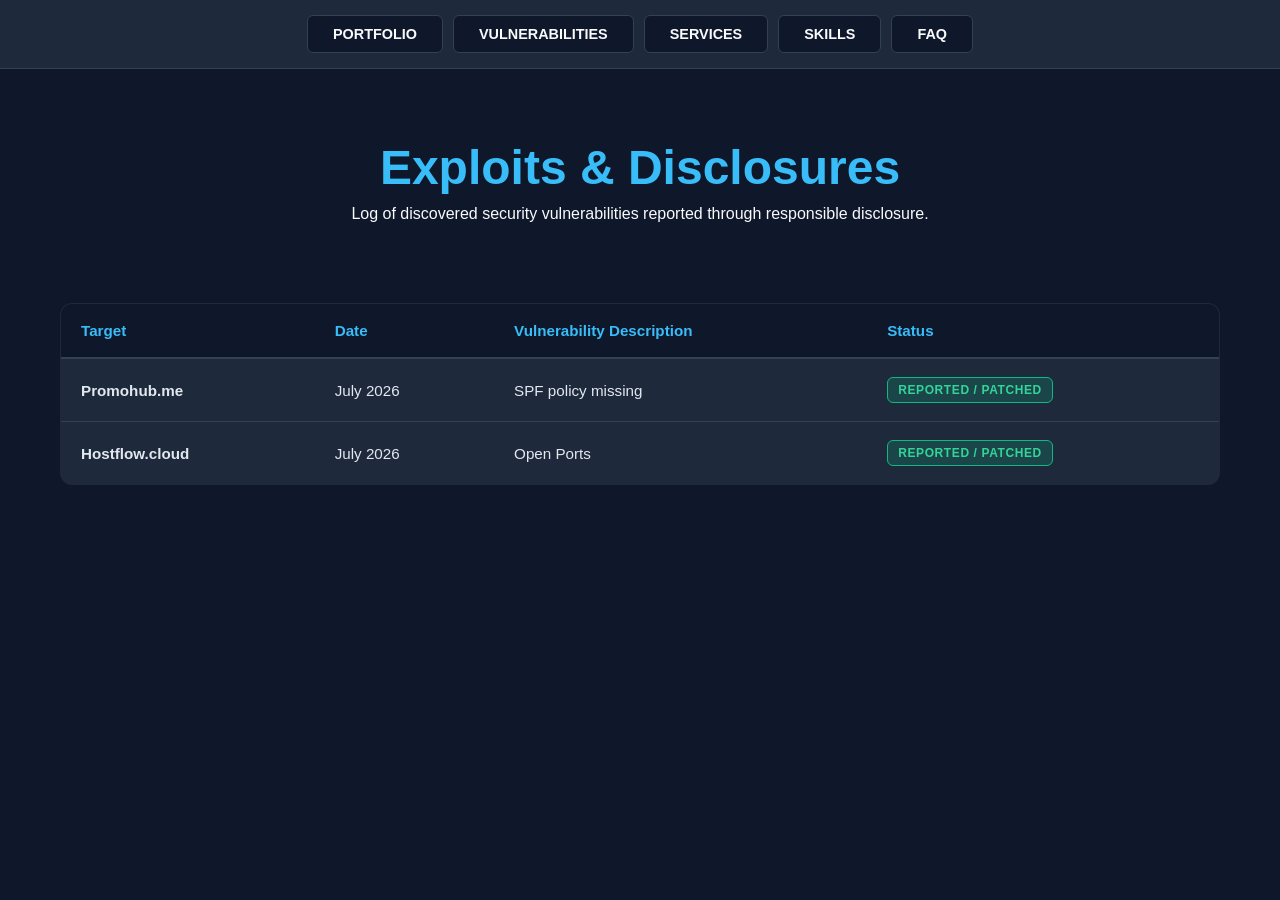
==== vulnerabilities.html @ 144c3c1c "vulnerabilities.html" ====
<!DOCTYPE html>
<html lang="en">
<head>
    <meta charset="UTF-8">
    <meta name="viewport" content="width=device-width, initial-scale=1.0">
    <title>My Portfolio - Vulnerabilities</title>
    <link rel="stylesheet" href="style.css">
</head>
<body>
    <nav class="top-nav">
        <a href="./index.html" class="nav-item">PORTFOLIO</a>
        <a href="./vulnerabilities.html" class="nav-item">VULNERABILITIES</a>
        <a href="./services.html" class="nav-item">SERVICES</a>
        <a href="./skills.html" class="nav-item">SKILLS</a>
        <a href="./faq.html" class="nav-item">FAQ</a>
    </nav>

    <header>
        <h1>Exploits & Disclosures</h1>
        <p>Log of discovered security vulnerabilities reported through responsible disclosure.</p>
    </header>

    <div class="vulnerabilities-container">
        <table class="flaw-table">
            <thead>
                <tr>
                    <th>Target</th>
                    <th>Date</th>
                    <th>Vulnerability Description</th>
                    <th>Status</th>
                </tr>
            </thead>
            <tbody>
                <tr>
                    <td><strong>Promohub.me</strong></td>
                    <td>July 2026</td>
                    <td>SPF policy missing</td>
                    <td><span class="badge badge-patched">Reported / Patched</span></td>
                </tr>
                <tr>
                    <td><strong>Hostflow.cloud</strong></td>
                    <td>July 2026</td>
                    <td>Open Ports</td>
                    <td><span class="badge badge-patched">Reported / Patched</span></td>
                </tr>
            </tbody>
        </table>
    </div>

    <script src="script.js"></script>
</body>
</html>
---- style.css ----
* {
    box-sizing: border-box;
    margin: 0;
    padding: 0;
    font-family: 'Segoe UI', Tahoma, Geneva, Verdana, sans-serif;
}

body {
    background-color: #0f172a;
    color: #f8fafc;
    overflow-x: hidden;
}

.top-nav {
    display: flex;
    justify-content: center;
    gap: 10px;
    padding: 15px;
    background-color: #1e293b;
    border-bottom: 1px solid #334155;
    position: absolute;
    top: 0;
    left: 0;
    right: 0;
    z-index: 1000;
}

.nav-item {
    display: flex;
    align-items: center;
    justify-content: center;
    padding: 10px 25px;
    background-color: #0f172a;
    border: 1px solid #334155;
    border-radius: 6px;
    color: #f8fafc;
    text-decoration: none;
    font-weight: bold;
    font-size: 0.9rem;
    transition: all 0.2s ease;
}

.nav-item:hover {
    background-color: #38bdf8;
    color: #0f172a;
    border-color: #f8fafc;
}

header {
    text-align: center;
    padding: 140px 20px 60px 20px;
}

header h1 {
    font-size: 3rem;
    margin-bottom: 10px;
    color: #38bdf8;
}

.sous-texte {
    display: block;
    font-size: 0.8rem;
    color: #64748b;
    margin-top: 4px;
    font-style: italic;
}

.timeline-container {
    position: relative;
    max-width: 1200px;
    margin: 0 auto;
    padding: 50px 0;
}

.timeline-line {
    position: absolute;
    width: 4px;
    background: linear-gradient(to bottom, #38bdf8, #818cf8);
    top: 0;
    bottom: 0;
    left: 50%;
    transform: translateX(-50%);
}

.timeline-item {
    padding: 20px 40px;
    position: relative;
    width: 50%;
    opacity: 0;
    transform: translateY(40px);
    transition: all 0.6s ease-out;
}

.timeline-item.visible {
    opacity: 1;
    transform: translateY(0);
}

.timeline-item.left {
    left: 0;
}

.timeline-item.right {
    left: 50%;
}

.timeline-content {
    padding: 20px;
    background-color: #1e293b;
    border-radius: 8px;
    border: 1px solid #334155;
    position: relative;
}

.timeline-content h2 {
    color: #38bdf8;
    margin-bottom: 10px;
}

.services-container {
    display: grid;
    grid-template-columns: repeat(auto-fit, minmax(280px, 1fr));
    gap: 30px;
    max-width: 1200px;
    margin: 0 auto;
    padding: 20px;
}

.service-card {
    background-color: #1e293b;
    border: 1px solid #334155;
    border-radius: 12px;
    padding: 30px;
    text-align: center;
    transition: transform 0.3s ease, border-color 0.3s ease;
}

.service-card:hover {
    transform: translateY(-5px);
    border-color: #38bdf8;
}

.service-card h2 {
    color: #38bdf8;
    font-size: 1.5rem;
    margin-bottom: 15px;
}

.price-box {
    background-color: #0f172a;
    padding: 15px;
    border-radius: 8px;
    margin-bottom: 20px;
}

.price-box p {
    font-size: 1.1rem;
    margin: 5px 0;
    color: #f8fafc;
}

.price-box strong {
    color: #818cf8;
}

.price-box span {
    font-size: 0.85rem;
    color: #64748b;
}

.description {
    color: #94a3b8;
    font-size: 0.95rem;
    line-height: 1.5;
}

.vulnerabilities-container {
    max-width: 1200px;
    margin: 0 auto;
    padding: 20px 20px 60px 20px;
}

.flaw-table {
    width: 100%;
    border-collapse: collapse;
    background-color: #1e293b;
    border: 1px solid #334155;
    border-radius: 12px;
    overflow: hidden;
}

.flaw-table th {
    background-color: #0f172a;
    color: #38bdf8;
    padding: 18px 20px;
    font-size: 0.95rem;
    font-weight: bold;
    text-align: left;
    border-bottom: 2px solid #334155;
}

.flaw-table td {
    padding: 18px 20px;
    border-bottom: 1px solid #334155;
    color: #e2e8f0;
    font-size: 0.95rem;
    vertical-align: middle;
}

.flaw-table tr:last-child td {
    border-bottom: none;
}

.flaw-table tr:hover {
    background-color: #24324d;
}

.badge {
    display: inline-block;
    padding: 5px 10px;
    border-radius: 6px;
    font-size: 0.75rem;
    font-weight: bold;
    text-transform: uppercase;
    letter-spacing: 0.05em;
}

.badge-critical {
    background-color: rgba(239, 68, 68, 0.2);
    color: #f87171;
    border: 1px solid #ef4444;
}

.badge-patched {
    background-color: rgba(16, 185, 129, 0.2);
    color: #34d399;
    border: 1px solid #10b981;
}

@media screen and (max-width: 768px) {
    .timeline-line {
        left: 31px;
    }

    .timeline-item {
        width: 100%;
        padding-left: 70px;
        padding-right: 25px;
    }

    .timeline-item.right {
        left: 0;
    }

    .flaw-table th, .flaw-table td {
        padding: 12px 14px;
        font-size: 0.85rem;
    }
}

@media screen and (max-width: 600px) {
    .top-nav {
        gap: 5px;
        padding: 10px;
    }
    .nav-item {
        padding: 8px 15px;
        font-size: 0.75rem;
    }
    .vulnerabilities-container {
        overflow-x: auto;
    }
    .flaw-table {
        min-width: 600px;
    }
}
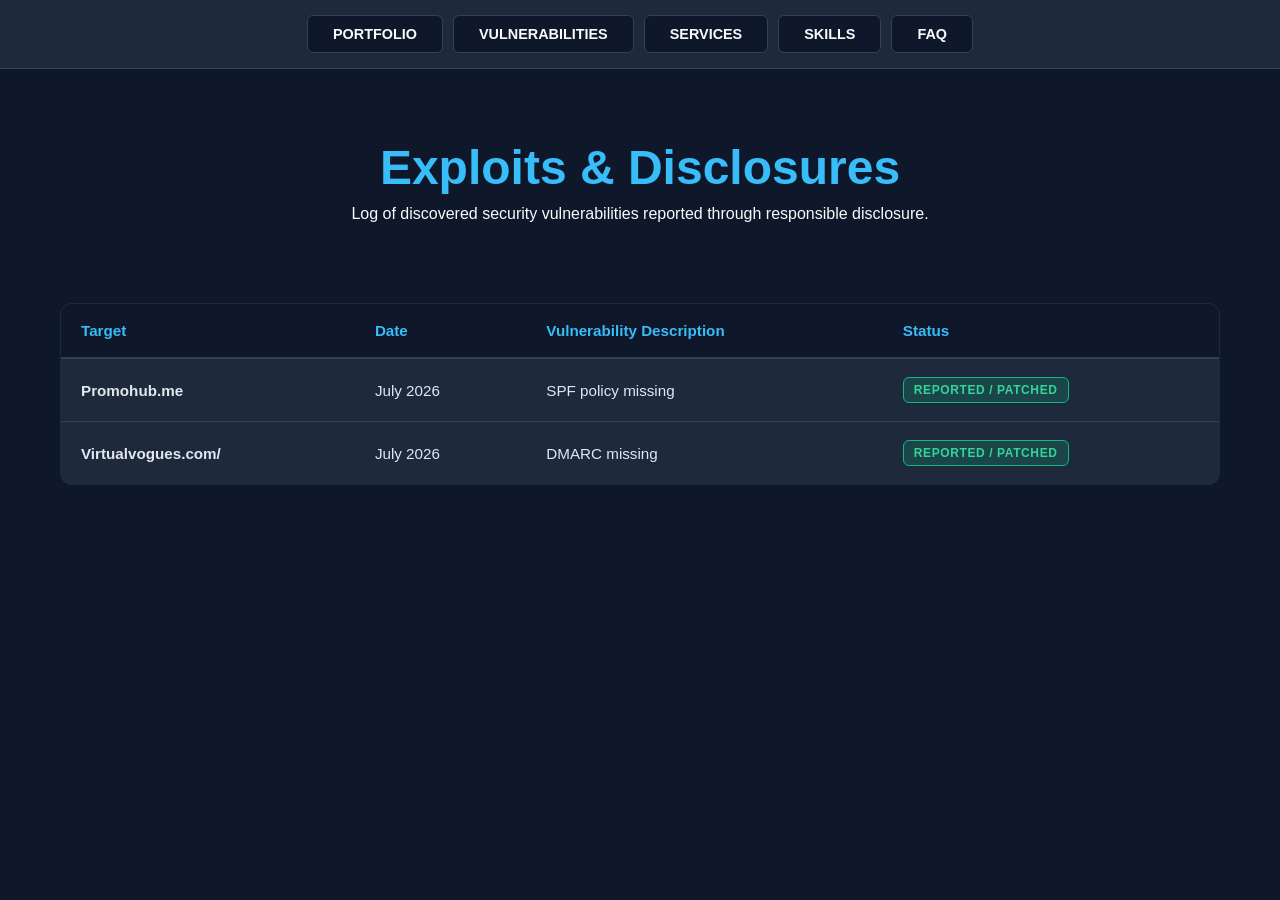
==== commit 82253e4b: "https://virtualvogues.com/" ====
--- a/vulnerabilities.html
+++ b/vulnerabilities.html
@@ -38,9 +38,9 @@
                     <td><span class="badge badge-patched">Reported / Patched</span></td>
                 </tr>
                 <tr>
-                    <td><strong>Hostflow.cloud</strong></td>
+                    <td><strong>Virtualvogues.com/</strong></td>
                     <td>July 2026</td>
-                    <td>Open Ports</td>
+                    <td>DMARC missing</td>
                     <td><span class="badge badge-patched">Reported / Patched</span></td>
                 </tr>
             </tbody>
